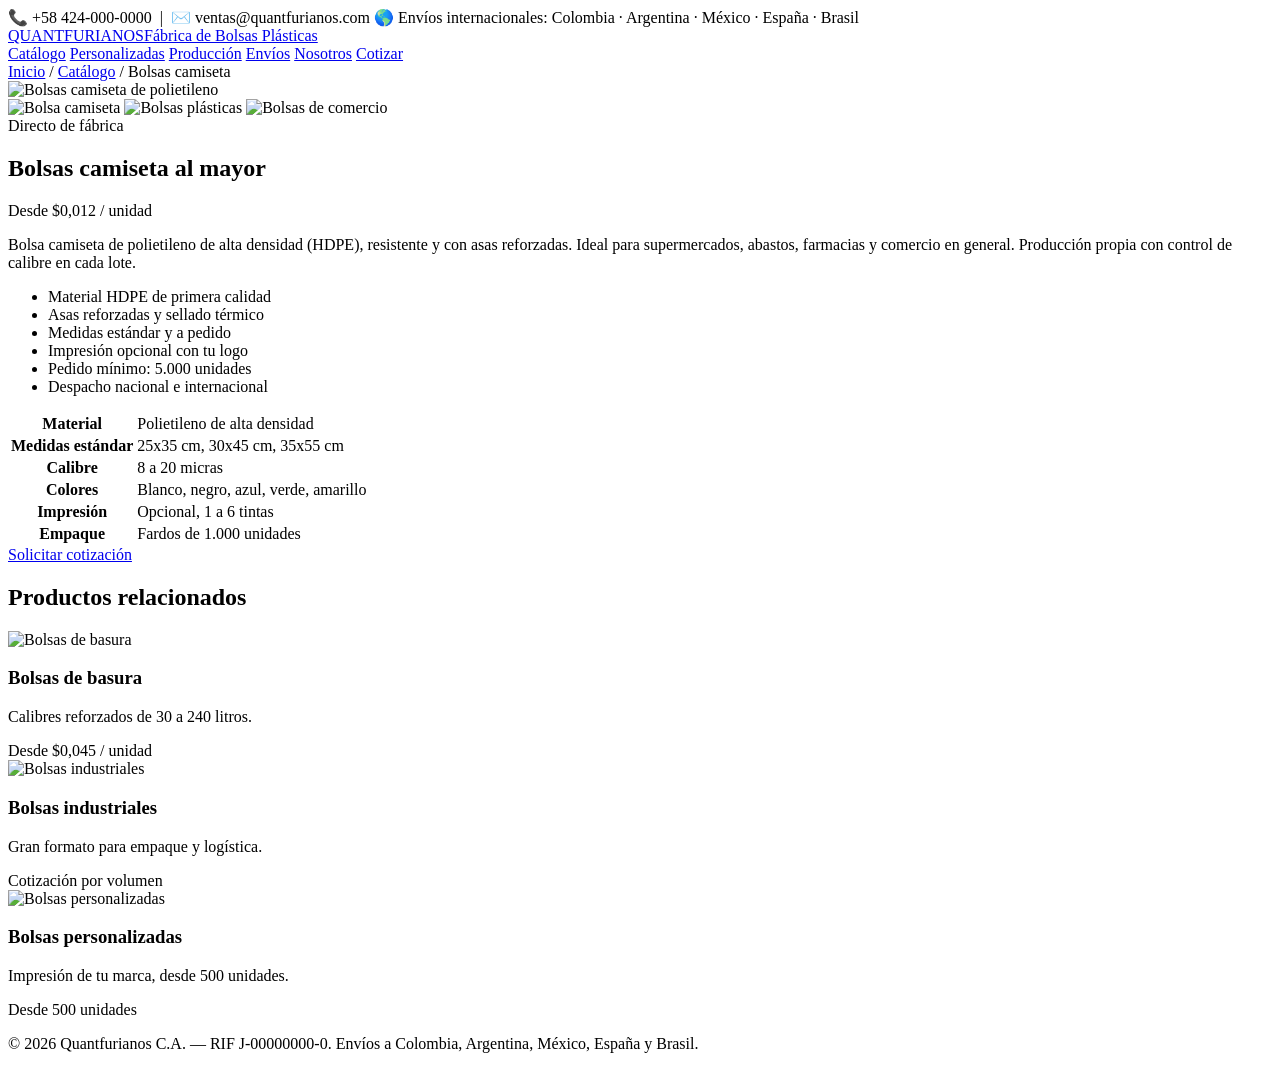
==== producto.html @ c667e12a "Create producto.html" ====
<!DOCTYPE html>
<html lang="es">
<head>
<meta charset="UTF-8">
<meta name="viewport" content="width=device-width, initial-scale=1.0">
<title>Bolsas Camiseta al Mayor | Quantfurianos Fábrica</title>
<meta name="description" content="Bolsas camiseta de polietileno de alta densidad directo de fábrica. Precio al mayor desde 5.000 unidades. Envíos a Colombia, Argentina, México, España y Brasil.">
<meta name="keywords" content="bolsas camiseta al mayor, bolsas plásticas precio, fábrica bolsas camiseta, bolsas supermercado mayorista">
<link rel="stylesheet" href="styles.css">
</head>
<body>

<div class="topbar">
  <div class="container topbar-inner">
    <span>📞 +58 424-000-0000 &nbsp;|&nbsp; ✉️ ventas@quantfurianos.com</span>
    <span>🌎 Envíos internacionales: Colombia · Argentina · México · España · Brasil</span>
  </div>
</div>

<header class="site-header">
  <div class="container header-inner">
    <a href="index.html" class="logo">QUANTFURIANOS<span>Fábrica de Bolsas Plásticas</span></a>
    <nav class="nav">
      <a href="index.html#productos">Catálogo</a>
      <a href="index.html#personalizadas">Personalizadas</a>
      <a href="index.html#proceso">Producción</a>
      <a href="index.html#internacional">Envíos</a>
      <a href="index.html#nosotros">Nosotros</a>
      <a href="index.html#contacto" class="nav-cta">Cotizar</a>
    </nav>
  </div>
</header>

<section class="section">
  <div class="container breadcrumb">
    <a href="index.html">Inicio</a> / <a href="index.html#productos">Catálogo</a> / <span>Bolsas camiseta</span>
  </div>
  <div class="container producto-detalle">
    <div class="producto-galeria">
      <img src="https://images.unsplash.com/photo-1591085686350-798c0f9faa7f?w=900&q=80" alt="Bolsas camiseta de polietileno">
      <div class="miniaturas">
        <img src="https://images.unsplash.com/photo-1591085686350-798c0f9faa7f?w=300&q=60" alt="Bolsa camiseta">
        <img src="https://images.unsplash.com/photo-1607083206968-13611e3d76db?w=300&q=60" alt="Bolsas plásticas">
        <img src="https://images.unsplash.com/photo-1604719312566-8912e9227c6a?w=300&q=60" alt="Bolsas de comercio">
      </div>
    </div>
    <div class="producto-info">
      <span class="badge">Directo de fábrica</span>
      <h1>Bolsas camiseta al mayor</h1>
      <p class="producto-precio">Desde $0,012 / unidad</p>
      <p>Bolsa camiseta de polietileno de alta densidad (HDPE), resistente y con asas reforzadas. Ideal para supermercados, abastos, farmacias y comercio en general. Producción propia con control de calibre en cada lote.</p>
      <ul class="features">
        <li>Material HDPE de primera calidad</li>
        <li>Asas reforzadas y sellado térmico</li>
        <li>Medidas estándar y a pedido</li>
        <li>Impresión opcional con tu logo</li>
        <li>Pedido mínimo: 5.000 unidades</li>
        <li>Despacho nacional e internacional</li>
      </ul>
      <table class="tabla-especificaciones">
        <tr><th>Material</th><td>Polietileno de alta densidad</td></tr>
        <tr><th>Medidas estándar</th><td>25x35 cm, 30x45 cm, 35x55 cm</td></tr>
        <tr><th>Calibre</th><td>8 a 20 micras</td></tr>
        <tr><th>Colores</th><td>Blanco, negro, azul, verde, amarillo</td></tr>
        <tr><th>Impresión</th><td>Opcional, 1 a 6 tintas</td></tr>
        <tr><th>Empaque</th><td>Fardos de 1.000 unidades</td></tr>
      </table>
      <a href="index.html#contacto" class="btn">Solicitar cotización</a>
    </div>
  </div>
</section>

<section class="section alt">
  <div class="container">
    <h2>Productos relacionados</h2>
    <div class="grid">
      <article class="card">
        <img src="https://images.unsplash.com/photo-1610557892470-55d9e80c0bce?w=600&q=80" alt="Bolsas de basura">
        <h3>Bolsas de basura</h3>
        <p>Calibres reforzados de 30 a 240 litros.</p>
        <span class="precio">Desde $0,045 / unidad</span>
      </article>
      <article class="card">
        <img src="https://images.unsplash.com/photo-1587293852726-70cdb56c2866?w=600&q=80" alt="Bolsas industriales">
        <h3>Bolsas industriales</h3>
        <p>Gran formato para empaque y logística.</p>
        <span class="precio">Cotización por volumen</span>
      </article>
      <article class="card">
        <img src="https://images.unsplash.com/photo-1604719312566-8912e9227c6a?w=600&q=80" alt="Bolsas personalizadas">
        <h3>Bolsas personalizadas</h3>
        <p>Impresión de tu marca, desde 500 unidades.</p>
        <span class="precio">Desde 500 unidades</span>
      </article>
    </div>
  </div>
</section>

<footer class="site-footer">
  <div class="container footer-bottom">
    <p>© 2026 Quantfurianos C.A. — RIF J-00000000-0. Envíos a Colombia, Argentina, México, España y Brasil.</p>
  </div>
</footer>

<script src="script.js"></script>
</body>
</html>
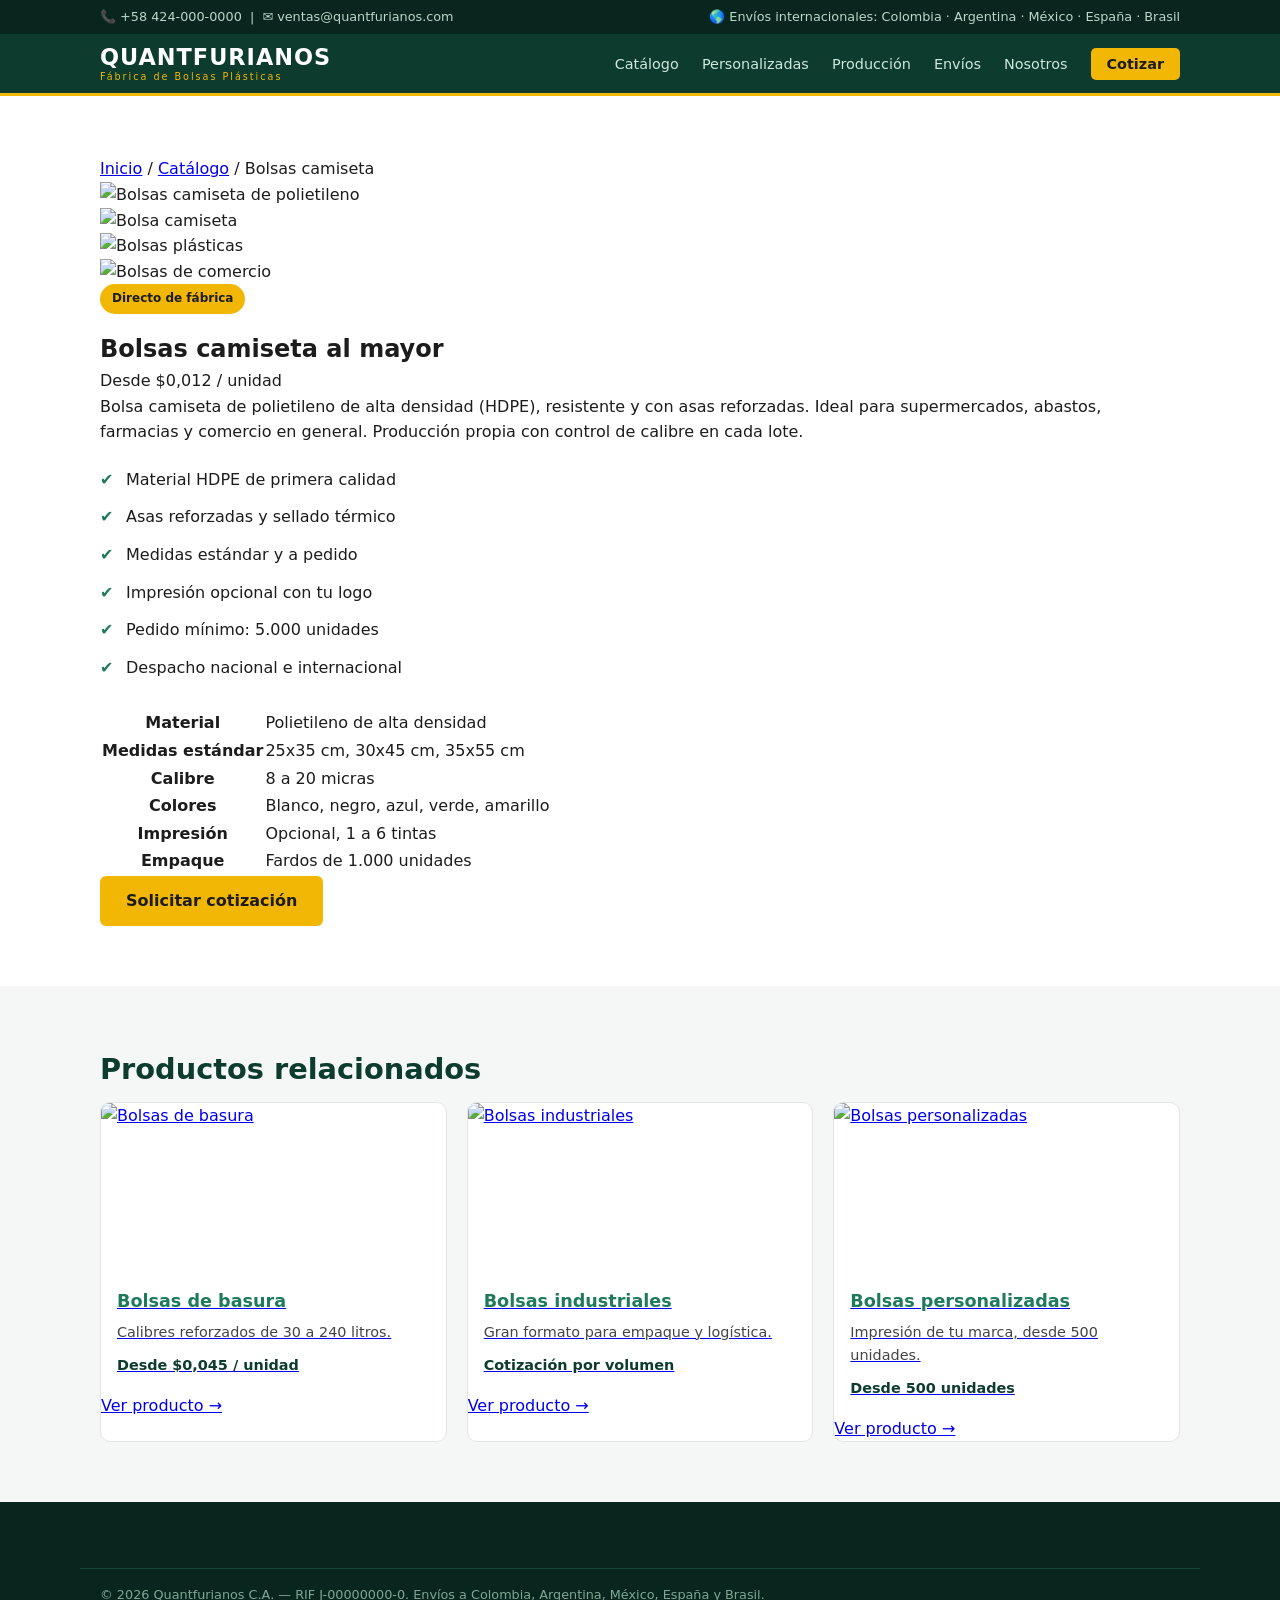
==== commit 2597302b: "Update producto.html" ====
--- a/producto.html
+++ b/producto.html
@@ -74,24 +74,27 @@
   <div class="container">
     <h2>Productos relacionados</h2>
     <div class="grid">
-      <article class="card">
+      <a class="card" href="producto-basura.html">
         <img src="https://images.unsplash.com/photo-1610557892470-55d9e80c0bce?w=600&q=80" alt="Bolsas de basura">
         <h3>Bolsas de basura</h3>
         <p>Calibres reforzados de 30 a 240 litros.</p>
         <span class="precio">Desde $0,045 / unidad</span>
-      </article>
-      <article class="card">
+        <span class="ver-producto">Ver producto →</span>
+      </a>
+      <a class="card" href="producto-industriales.html">
         <img src="https://images.unsplash.com/photo-1587293852726-70cdb56c2866?w=600&q=80" alt="Bolsas industriales">
         <h3>Bolsas industriales</h3>
         <p>Gran formato para empaque y logística.</p>
         <span class="precio">Cotización por volumen</span>
-      </article>
-      <article class="card">
+        <span class="ver-producto">Ver producto →</span>
+      </a>
+      <a class="card" href="producto-personalizadas.html">
         <img src="https://images.unsplash.com/photo-1604719312566-8912e9227c6a?w=600&q=80" alt="Bolsas personalizadas">
         <h3>Bolsas personalizadas</h3>
         <p>Impresión de tu marca, desde 500 unidades.</p>
         <span class="precio">Desde 500 unidades</span>
-      </article>
+        <span class="ver-producto">Ver producto →</span>
+      </a>
     </div>
   </div>
 </section>
--- a/styles.css
+++ b/styles.css
@@ -0,0 +1,94 @@
+* { margin: 0; padding: 0; box-sizing: border-box; }
+body { font-family: system-ui, Arial, sans-serif; color: #1c1c1c; line-height: 1.6; }
+img { max-width: 100%; display: block; }
+.container { max-width: 1120px; margin: 0 auto; padding: 0 20px; }
+
+.topbar { background: #08261d; color: #b8d8ca; font-size: .8rem; }
+.topbar-inner { display: flex; justify-content: space-between; flex-wrap: wrap; gap: 8px; padding: 7px 20px; }
+
+.site-header { background: #0d3b2e; position: sticky; top: 0; z-index: 10; border-bottom: 3px solid #f2b705; }
+.header-inner { display: flex; justify-content: space-between; align-items: center; padding: 12px 20px; }
+.logo { color: #fff; font-weight: 800; font-size: 1.4rem; text-decoration: none; letter-spacing: 1px; line-height: 1; }
+.logo span { display: block; font-size: .6rem; font-weight: 500; letter-spacing: 2px; color: #f2b705; margin-top: 3px; }
+.nav a { color: #cfe8dd; text-decoration: none; margin-left: 18px; font-size: .9rem; }
+.nav a:hover { color: #fff; }
+.nav-cta { background: #f2b705; color: #1c1c1c !important; padding: 8px 16px; border-radius: 5px; font-weight: 700; }
+
+.hero { background: linear-gradient(135deg, #0d3b2e, #1f7a5c); color: #fff; padding: 60px 0; }
+.hero-inner { display: grid; grid-template-columns: 1.2fr 1fr; gap: 40px; align-items: center; }
+.badge { background: #f2b705; color: #1c1c1c; font-size: .75rem; font-weight: 700; padding: 5px 12px; border-radius: 20px; display: inline-block; margin-bottom: 16px; }
+.hero h1 { font-size: 2.3rem; line-height: 1.2; margin-bottom: 16px; }
+.lead { font-size: 1.05rem; margin-bottom: 24px; color: #d9ede4; }
+.hero-btns { display: flex; gap: 12px; flex-wrap: wrap; margin-bottom: 28px; }
+.btn { display: inline-block; background: #f2b705; color: #1c1c1c; padding: 12px 26px; border-radius: 6px; text-decoration: none; font-weight: 700; border: none; cursor: pointer; }
+.btn:hover { background: #ffcc33; }
+.btn-outline { background: transparent; border: 2px solid #f2b705; color: #f2b705; }
+.btn-outline:hover { background: #f2b705; color: #1c1c1c; }
+.hero-stats { display: flex; gap: 30px; }
+.hero-stats strong { display: block; font-size: 1.5rem; color: #f2b705; }
+.hero-stats span { font-size: .8rem; color: #b8d8ca; }
+.hero-img img { border-radius: 10px; box-shadow: 0 20px 40px rgba(0,0,0,.35); }
+
+.logos { background: #f4f7f5; padding: 22px 0; text-align: center; }
+.logos-title { font-size: .85rem; color: #5a6b62; text-transform: uppercase; letter-spacing: 1px; }
+
+.section { padding: 60px 0; }
+.section.alt { background: #f4f7f5; }
+.section h2 { font-size: 1.8rem; margin-bottom: 10px; color: #0d3b2e; }
+.section-sub { color: #556; margin-bottom: 26px; }
+
+.grid { display: grid; grid-template-columns: repeat(auto-fit, minmax(260px, 1fr)); gap: 20px; }
+.card { background: #fff; border: 1px solid #e0e6e2; border-radius: 10px; overflow: hidden; }
+.card img { height: 170px; object-fit: cover; width: 100%; }
+.card h3 { color: #1f7a5c; margin: 14px 16px 6px; font-size: 1.1rem; }
+.card p { margin: 0 16px 10px; font-size: .9rem; color: #444; }
+.precio { display: block; margin: 0 16px 16px; font-weight: 700; color: #0d3b2e; font-size: .9rem; }
+
+.split { display: grid; grid-template-columns: 1fr 1fr; gap: 40px; align-items: center; }
+.split-img img { border-radius: 10px; }
+.features { list-style: none; margin: 16px 0 22px; }
+.features li { padding: 6px 0 6px 26px; position: relative; }
+.features li::before { content: "✔"; position: absolute; left: 0; color: #1f7a5c; font-weight: 700; }
+
+.pasos { display: grid; grid-template-columns: repeat(auto-fit, minmax(160px, 1fr)); gap: 16px; }
+.paso { background: #fff; border: 1px solid #e0e6e2; border-radius: 10px; padding: 18px; }
+.paso span { font-size: 1.6rem; font-weight: 800; color: #f2b705; }
+.paso h3 { font-size: 1rem; color: #0d3b2e; margin: 6px 0; }
+.paso p { font-size: .85rem; color: #555; }
+
+.paises { display: flex; flex-wrap: wrap; gap: 14px; margin: 20px 0; }
+.pais { display: flex; align-items: center; gap: 8px; background: #fff; border: 1px solid #e0e6e2; padding: 8px 16px; border-radius: 30px; font-weight: 600; }
+.pais img { width: 26px; border-radius: 3px; }
+
+.info-boxes { display: grid; grid-template-columns: repeat(auto-fit, minmax(200px, 1fr)); gap: 16px; margin-top: 10px; }
+.info-box { background: #fff; border: 1px solid #e0e6e2; border-radius: 10px; padding: 18px; }
+.info-box h3 { font-size: 1rem; color: #1f7a5c; margin-bottom: 6px; }
+.info-box p { font-size: .88rem; color: #555; }
+
+.testimonios .testimonio { background: #fff; border: 1px solid #e0e6e2; border-left: 4px solid #f2b705; border-radius: 8px; padding: 18px; }
+.testimonio p { font-style: italic; color: #333; }
+.testimonio cite { display: block; margin-top: 10px; font-size: .85rem; color: #1f7a5c; font-weight: 600; }
+
+.faq details { background: #fff; border: 1px solid #e0e6e2; border-radius: 8px; padding: 14px 18px; margin-bottom: 10px; }
+.faq summary { font-weight: 700; cursor: pointer; color: #0d3b2e; }
+.faq p { margin-top: 8px; font-size: .9rem; color: #444; }
+
+.contact-grid { display: grid; grid-template-columns: 1fr 1fr; gap: 40px; }
+.contact-grid p { margin-bottom: 10px; }
+form { display: grid; gap: 12px; }
+input, textarea { padding: 12px; border: 1px solid #cfd8d3; border-radius: 6px; font: inherit; }
+.form-msg { color: #1f7a5c; font-weight: 600; }
+
+.site-footer { background: #08261d; color: #b8d8ca; padding: 40px 0 20px; }
+.footer-grid { display: grid; grid-template-columns: 2fr 1fr 1fr; gap: 30px; }
+.footer-grid h4 { color: #fff; margin-bottom: 10px; }
+.footer-grid a { display: block; color: #b8d8ca; text-decoration: none; font-size: .9rem; padding: 3px 0; }
+.footer-grid a:hover { color: #f2b705; }
+.footer-grid p { font-size: .9rem; }
+.footer-bottom { border-top: 1px solid #14463a; margin-top: 26px; padding-top: 16px; font-size: .8rem; color: #7fa695; }
+
+@media (max-width: 800px) {
+  .hero-inner, .split, .contact-grid, .footer-grid { grid-template-columns: 1fr; }
+  .hero h1 { font-size: 1.7rem; }
+  .nav { display: none; }
+}
